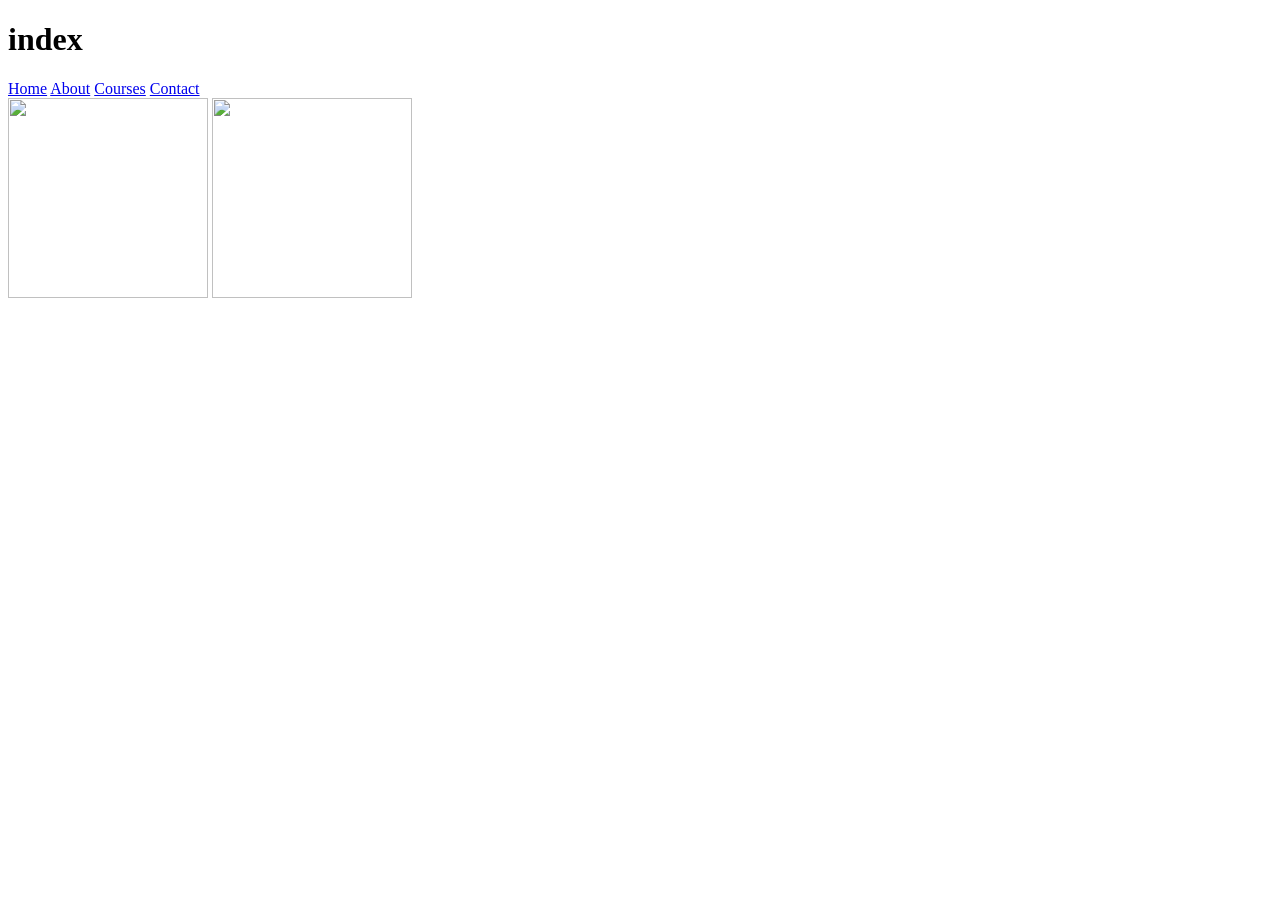
==== about.html @ 7f5a63f1 "Add files via upload" ====
<!DOCTYPE html>
<html lang="en">
<head>
    <meta charset="UTF-8">
    <meta name="viewport" content="width=device-width, initial-scale=1.0">
    <title>
        about
    </title>
</head>
<body>
    <header>
    <h1>index</h1>
    <nav>
        <a href="index.html">Home</a>
        <a href="about.html">About</a>
        <a href="courses.html">Courses</a>
        <a href="contact.html">Contact</a>
    </nav>
    </header>
    <img src="images.jpg " height="200px" width="200px">
    <img src="images.webp" height="200px" width="200px">
    
</body>
</html>
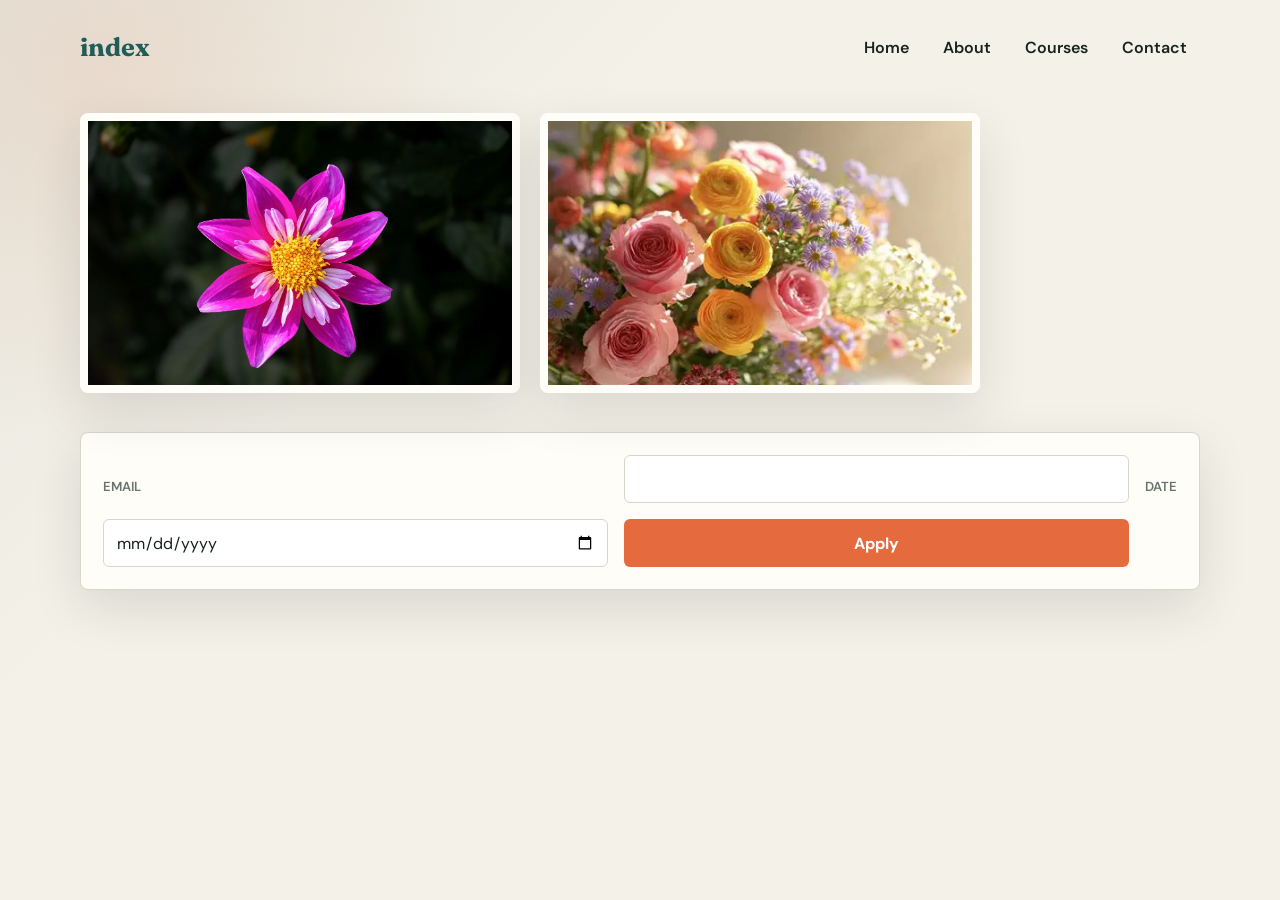
==== commit bb6cb54d: "body" ====
--- a/about.html
+++ b/about.html
@@ -6,6 +6,7 @@
     <title>
         about
     </title>
+    <link rel="stylesheet" href="styles.css">
 </head>
 <body>
     <header>
@@ -21,4 +22,21 @@
     <img src="images.webp" height="200px" width="200px">
     
 </body>
+<form action="/apply" methods="post">
+
+
+        <label for="email">Email</label>
+       <input type="email"id="email"
+name="email" required>
+
+ 
+
+ <label for="date">Date</label>
+       <input type="Date"id="email"
+name="date" required>
+
+
+<button type="submit">Apply</button>
+
+    </form>
 </html>
--- a/styles.css
+++ b/styles.css
@@ -0,0 +1,230 @@
+@import url("https://fonts.googleapis.com/css2?family=DM+Sans:wght@400;500;600&family=Fraunces:opsz,wght@9..144,600&display=swap");
+
+:root {
+    --ink: #17231f;
+    --muted: #68736f;
+    --paper: #f4f1e8;
+    --surface: #fffdf7;
+    --accent: #e56b3f;
+    --accent-dark: #bb4d28;
+    --teal: #205d59;
+    --line: #d9d5c8;
+    --shadow: 0 18px 50px rgba(23, 35, 31, 0.12);
+}
+
+* {
+    box-sizing: border-box;
+}
+
+html {
+    scroll-behavior: smooth;
+}
+
+body {
+    min-height: 100vh;
+    margin: 0;
+    color: var(--ink);
+    background:
+        radial-gradient(circle at 8% 8%, rgba(229, 107, 63, 0.12), transparent 24rem),
+        linear-gradient(135deg, rgba(32, 93, 89, 0.07), transparent 32rem),
+        var(--paper);
+    font-family: "DM Sans", sans-serif;
+}
+
+header,
+main {
+    width: min(1120px, calc(100% - 40px));
+    margin-inline: auto;
+}
+
+header {
+    display: flex;
+    align-items: center;
+    justify-content: space-between;
+    gap: 32px;
+    padding: 28px 0;
+}
+
+header h1,
+body > h1 {
+    margin: 0;
+    color: var(--teal);
+    font-family: "Fraunces", Georgia, serif;
+    font-size: clamp(2rem, 5vw, 3.25rem);
+    line-height: 1;
+}
+
+header h1 {
+    font-size: 1.6rem;
+}
+
+header h2 {
+    display: none;
+}
+
+nav {
+    display: flex;
+    flex-wrap: wrap;
+    gap: 8px;
+}
+
+nav a {
+    padding: 9px 13px;
+    border-radius: 6px;
+    color: var(--ink);
+    font-weight: 600;
+    text-decoration: none;
+}
+
+nav a:hover,
+nav a:focus-visible {
+    background: var(--surface);
+    color: var(--accent-dark);
+}
+
+nav a:focus-visible,
+input:focus-visible,
+button:focus-visible {
+    outline: 3px solid rgba(229, 107, 63, 0.32);
+    outline-offset: 2px;
+}
+
+body > h2,
+body > p {
+    width: min(1120px, calc(100% - 40px));
+    margin-inline: auto;
+}
+
+body > h2 {
+    margin-top: 10px;
+    margin-bottom: 8px;
+    font-family: "Fraunces", Georgia, serif;
+    font-size: clamp(2.8rem, 9vw, 7rem);
+    line-height: 0.95;
+}
+
+body > p {
+    max-width: 680px;
+    margin-top: 18px;
+    margin-bottom: 40px;
+    padding: 24px;
+    border: 1px solid var(--line);
+    border-radius: 8px;
+    background: var(--surface);
+    box-shadow: var(--shadow);
+    font-size: 1.05rem;
+    line-height: 1.7;
+}
+
+body > img {
+    display: inline-block;
+    width: min(38vw, 440px);
+    height: 280px;
+    margin: 18px 8px 34px;
+    border: 8px solid var(--surface);
+    border-radius: 8px;
+    object-fit: cover;
+    box-shadow: var(--shadow);
+}
+
+body > img:first-of-type {
+    margin-left: max(20px, calc((100% - 1120px) / 2));
+}
+
+form {
+    display: grid;
+    grid-template-columns: 1fr 1fr auto;
+    align-items: end;
+    gap: 16px;
+    width: min(1120px, calc(100% - 40px));
+    margin: 0 auto 48px;
+    padding: 22px;
+    border: 1px solid var(--line);
+    border-radius: 8px;
+    background: var(--surface);
+    box-shadow: var(--shadow);
+}
+
+form label {
+    display: block;
+    margin-bottom: 8px;
+    color: var(--muted);
+    font-size: 0.82rem;
+    font-weight: 600;
+    text-transform: uppercase;
+}
+
+form input,
+form button {
+    min-height: 48px;
+    border-radius: 6px;
+    font: inherit;
+}
+
+form input {
+    width: 100%;
+    border: 1px solid var(--line);
+    background: #fff;
+    color: var(--ink);
+    padding: 10px 12px;
+}
+
+form button {
+    border: 0;
+    background: var(--accent);
+    color: #fff;
+    cursor: pointer;
+    font-weight: 700;
+    padding-inline: 24px;
+    transition: background 160ms ease, transform 160ms ease;
+}
+
+form button:hover {
+    background: var(--accent-dark);
+    transform: translateY(-2px);
+}
+
+@media (max-width: 720px) {
+    header {
+        align-items: flex-start;
+        flex-direction: column;
+        gap: 18px;
+    }
+
+    nav {
+        width: 100%;
+    }
+
+    nav a {
+        flex: 1;
+        text-align: center;
+    }
+
+    body > img {
+        width: calc(100% - 40px);
+        height: 220px;
+        margin: 10px 20px;
+    }
+
+    body > img:first-of-type {
+        margin-left: 20px;
+    }
+
+    form {
+        grid-template-columns: 1fr;
+    }
+
+    form button {
+        width: 100%;
+    }
+}
+
+@media (prefers-reduced-motion: reduce) {
+    html {
+        scroll-behavior: auto;
+    }
+
+    form button {
+        transition: none;
+    }
+}
